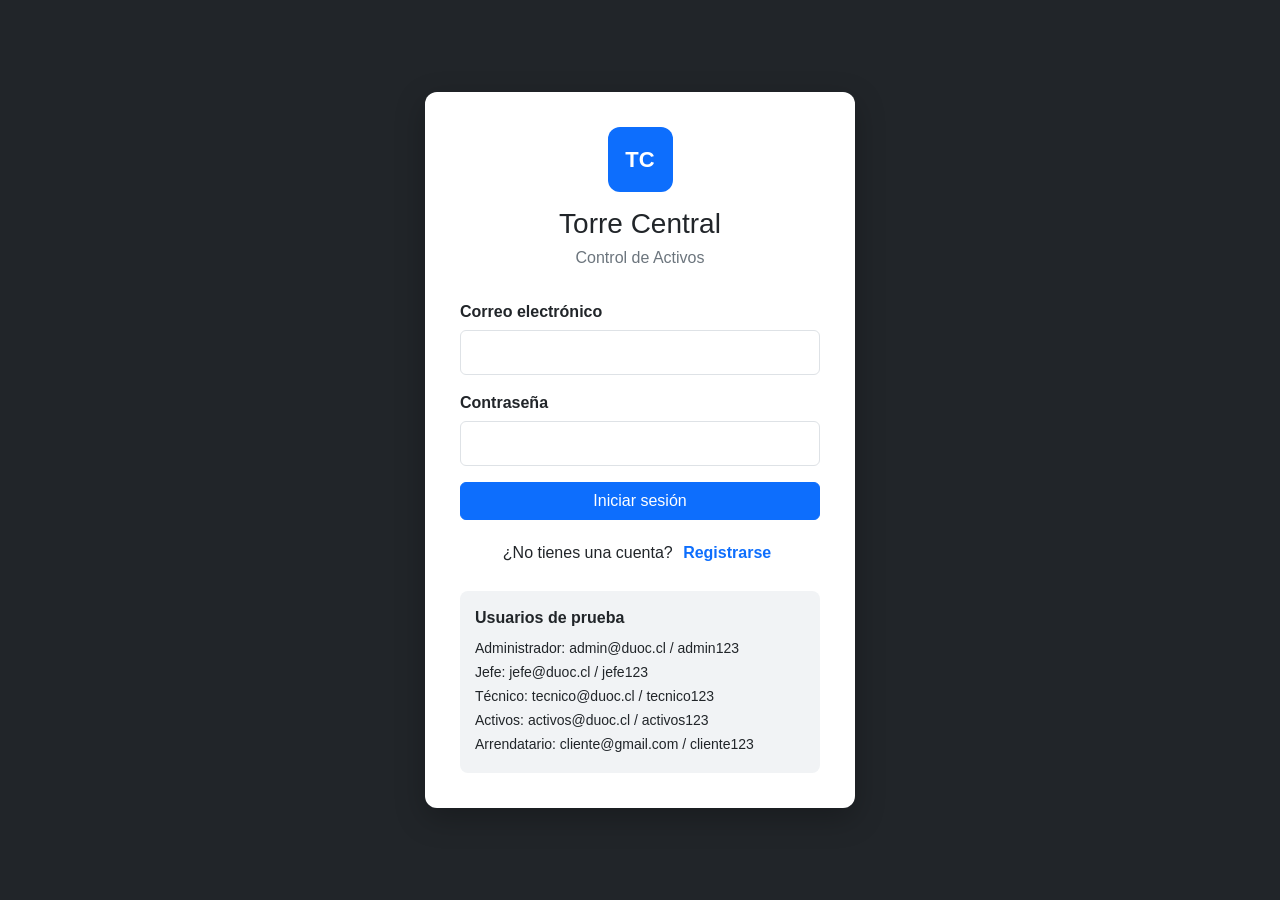
==== index.html @ 4407358e "Add files via upload" ====
<!DOCTYPE html>
<html lang="es">
<head>
    <meta charset="UTF-8">
    <meta name="viewport" content="width=device-width, initial-scale=1.0">
    <title>Torre Central - Control de Activos</title>

    <link href="https://cdn.jsdelivr.net/npm/bootstrap@5.3.3/dist/css/bootstrap.min.css" rel="stylesheet">
    <link rel="stylesheet" href="styles.css">
</head>

<body>

<div id="loginView" class="auth-container">
    <div class="auth-card">

        <div class="logo">
            <div class="logo-icon">TC</div>
            <h1>Torre Central</h1>
            <p>Control de Activos</p>
        </div>

        <form id="loginForm">

            <div class="mb-3">
                <label for="loginCorreo">Correo electrónico</label>
                <input type="email" id="loginCorreo" class="form-control" maxlength="100">
                <div id="errorLoginCorreo" class="error"></div>
            </div>

            <div class="mb-3">
                <label for="loginPassword">Contraseña</label>
                <input type="password" id="loginPassword" class="form-control">
                <div id="errorLoginPassword" class="error"></div>
            </div>

            <div id="loginMensaje" class="mensaje"></div>

            <button type="submit" class="btn btn-primary w-100">
                Iniciar sesión
            </button>

        </form>

        <div class="auth-link">
            ¿No tienes una cuenta?
            <button type="button" onclick="mostrarRegistro()">
                Registrarse
            </button>
        </div>

        <div class="demo-users">
            <p>Usuarios de prueba</p>
            <small>Administrador: admin@duoc.cl / admin123</small>
            <small>Jefe: jefe@duoc.cl / jefe123</small>
            <small>Técnico: tecnico@duoc.cl / tecnico123</small>
            <small>Activos: activos@duoc.cl / activos123</small>
            <small>Arrendatario: cliente@gmail.com / cliente123</small>
        </div>

    </div>
</div>


<div id="registroView" class="auth-container oculto">

    <div class="auth-card registro-card">

        <div class="logo">
            <div class="logo-icon">TC</div>
            <h1>Crear cuenta</h1>
            <p>Torre Central</p>
        </div>

        <form id="registroForm">

            <div class="row">

                <div class="col-md-6 mb-3">
                    <label for="run">RUN</label>
                    <input type="text" id="run" class="form-control" maxlength="9">
                    <div id="errorRun" class="error"></div>
                </div>

                <div class="col-md-6 mb-3">
                    <label for="nombre">Nombre</label>
                    <input type="text" id="nombre" class="form-control" maxlength="50">
                    <div id="errorNombre" class="error"></div>
                </div>

                <div class="col-md-6 mb-3">
                    <label for="apellidos">Apellidos</label>
                    <input type="text" id="apellidos" class="form-control" maxlength="100">
                    <div id="errorApellidos" class="error"></div>
                </div>

                <div class="col-md-6 mb-3">
                    <label for="correo">Correo</label>
                    <input type="email" id="correo" class="form-control" maxlength="100">
                    <div id="errorCorreo" class="error"></div>
                </div>

                <div class="col-md-6 mb-3">
                    <label for="fechaNacimiento">Fecha de nacimiento</label>
                    <input type="date" id="fechaNacimiento" class="form-control">
                </div>

                <div class="col-md-6 mb-3">
                    <label for="direccion">Dirección</label>
                    <input type="text" id="direccion" class="form-control" maxlength="300">
                    <div id="errorDireccion" class="error"></div>
                </div>

                <div class="col-md-6 mb-3">
                    <label for="region">Región</label>
                    <select id="region" class="form-select">
                        <option value="">Seleccione una región</option>
                    </select>
                </div>

                <div class="col-md-6 mb-3">
                    <label for="comuna">Comuna</label>
                    <select id="comuna" class="form-select">
                        <option value="">Seleccione una comuna</option>
                    </select>
                </div>

                <div class="col-md-6 mb-3">
                    <label for="passwordRegistro">Contraseña</label>
                    <input type="password" id="passwordRegistro" class="form-control">
                    <div id="errorPasswordRegistro" class="error"></div>
                </div>

                <div class="col-md-6 mb-3">
                    <label for="confirmarPassword">Confirmar contraseña</label>
                    <input type="password" id="confirmarPassword" class="form-control">
                    <div id="errorConfirmarPassword" class="error"></div>
                </div>

            </div>

            <div id="registroMensaje" class="mensaje"></div>

            <button type="submit" class="btn btn-primary w-100">
                Crear cuenta
            </button>

        </form>

        <div class="auth-link">
            ¿Ya tienes una cuenta?
            <button type="button" onclick="mostrarLogin()">
                Iniciar sesión
            </button>
        </div>

    </div>
</div>


<div id="dashboardView" class="oculto">

    <nav class="navbar navbar-dark bg-dark dashboard-navbar">
        <div class="container-fluid">

            <button class="btn btn-dark menu-button" onclick="toggleSidebar()">
                ☰
            </button>

            <span class="navbar-brand">
                Torre Central
            </span>

            <div class="user-info">
                <span id="usuarioNombre"></span>
                <button class="btn btn-outline-light btn-sm" onclick="cerrarSesion()">
                    Cerrar sesión
                </button>
            </div>

        </div>
    </nav>


    <div class="dashboard-layout">

        <aside id="sidebar" class="sidebar">

            <div class="sidebar-title">
                CONTROL DE ACTIVOS
            </div>

            <button onclick="mostrarSeccion('inicio')">
                 Inicio
            </button>

            <div id="menuSolicitudes">
                <button onclick="mostrarSeccion('solicitudes')">
                     Solicitudes
                </button>
            </div>

            <div id="menuOrdenes">
                <button onclick="mostrarSeccion('ordenes')">
                     Órdenes de trabajo
                </button>
            </div>

            <div id="menuActivos">
                <button onclick="mostrarSeccion('activos')">
                     Activos
                </button>
            </div>

            <div id="menuMantenimientos">
                <button onclick="mostrarSeccion('mantenimientos')">
                     Mantenimientos
                </button>
            </div>

            <div id="menuUsuarios">
                <button onclick="mostrarSeccion('usuarios')">
                     Usuarios
                </button>
            </div>

            <div id="menuReportes">
                <button onclick="mostrarSeccion('reportes')">
                     Reportes
                </button>
            </div>

            <div id="menuFalla">
                <button onclick="mostrarSeccion('reportar')">
                     Reportar falla
                </button>
            </div>

        </aside>


        <main class="main-content">

            <section id="seccionInicio">

                <div class="page-title">
                    <h2>Dashboard</h2>
                    <p id="mensajeBienvenida"></p>
                </div>

                <div class="dashboard-cards">

                    <div class="stat-card">
                        <div>
                            <span>Activos</span>
                            <strong>125</strong>
                        </div>
                    </div>

                    <div class="stat-card">
                        <div>
                            <span>Solicitudes</span>
                            <strong>12</strong>
                        </div>
                    </div>

                    <div class="stat-card">
                        <div>
                            <span>En mantenimiento</span>
                            <strong>8</strong>
                        </div>
                    </div>

                    <div class="stat-card">
                        <div>
                            <span>Alertas</span>
                            <strong>3</strong>
                        </div>
                        <div class="stat-icon">⚠</div>
                    </div>

                </div>

                <div class="content-card">
                    <h4>Resumen del sistema</h4>

                    <p>
                        Torre Central cuenta con un sistema digital para
                        controlar activos, solicitudes de mantenimiento,
                        órdenes de trabajo y usuarios.
                    </p>

                    <div class="alert alert-info">
                        Sistema funcionando correctamente.
                    </div>
                </div>

            </section>


            <section id="seccionSolicitudes" class="dashboard-section oculto">

                <div class="page-title">
                    <h2>Solicitudes de mantenimiento</h2>
                    <p>Gestión de solicitudes realizadas por los arrendatarios.</p>
                </div>

                <div class="content-card">

                    <button class="btn btn-primary mb-3" onclick="mostrarSeccion('reportar')">
                        + Nueva solicitud
                    </button>

                    <div class="table-responsive">

                        <table class="table table-hover">

                            <thead>
                                <tr>
                                    <th>ID</th>
                                    <th>Activo</th>
                                    <th>Descripción</th>
                                    <th>Estado</th>
                                </tr>
                            </thead>

                            <tbody id="tablaSolicitudes"></tbody>

                        </table>

                    </div>

                </div>

            </section>


            <section id="seccionOrdenes" class="dashboard-section oculto">

                <div class="page-title">
                    <h2>Órdenes de trabajo</h2>
                    <p>Órdenes asignadas a técnicos.</p>
                </div>

                <div class="content-card">

                    <div class="order-card">
                        <div>
                            <h5>OT-001 - Ascensor 2</h5>
                            <p>Piso 1</p>
                            <span class="badge bg-warning">
                                En ejecución
                            </span>
                        </div>

                        <button class="btn btn-primary">
                            Ver detalle
                        </button>
                    </div>

                    <div class="order-card">
                        <div>
                            <h5>OT-002 - Generador eléctrico</h5>
                            <p>Sótano</p>
                            <span class="badge bg-success">
                                Finalizada
                            </span>
                        </div>

                        <button class="btn btn-primary">
                            Ver detalle
                        </button>
                    </div>

                </div>

            </section>


            <section id="seccionActivos" class="dashboard-section oculto">

                <div class="page-title">
                    <h2>Catálogo de activos</h2>
                    <p>Inventario digital de Torre Central.</p>
                </div>

                <div class="content-card">

                    <button class="btn btn-primary mb-3">
                        + Nuevo activo
                    </button>

                    <div class="table-responsive">

                        <table class="table table-hover">

                            <thead>
                                <tr>
                                    <th>Código</th>
                                    <th>Nombre</th>
                                    <th>Tipo</th>
                                    <th>Ubicación</th>
                                    <th>Estado</th>
                                </tr>
                            </thead>

                            <tbody id="tablaActivos"></tbody>

                        </table>

                    </div>

                </div>

            </section>


            <section id="seccionMantenimientos" class="dashboard-section oculto">

                <div class="page-title">
                    <h2>Mantenimientos</h2>
                    <p>Programación de mantenimientos preventivos y predictivos.</p>
                </div>

                <div class="content-card">

                    <div class="maintenance-item">
                        <div>
                            <h5>Ascensor 1</h5>
                            <p>Mantenimiento preventivo mensual</p>
                        </div>

                        <span class="badge bg-warning">
                            Próximo
                        </span>
                    </div>

                    <div class="maintenance-item">
                        <div>
                            <h5>Sistema de climatización</h5>
                            <p>Mantenimiento predictivo</p>
                        </div>

                        <span class="badge bg-success">
                            Programado
                        </span>
                    </div>

                </div>

            </section>


            <section id="seccionUsuarios" class="dashboard-section oculto">

                <div class="page-title">
                    <h2>Usuarios</h2>
                    <p>Administración de usuarios del sistema.</p>
                </div>

                <div class="content-card">

                    <div class="table-responsive">

                        <table class="table table-hover">

                            <thead>
                                <tr>
                                    <th>RUN</th>
                                    <th>Nombre</th>
                                    <th>Correo</th>
                                    <th>Rol</th>
                                </tr>
                            </thead>

                            <tbody id="tablaUsuarios"></tbody>

                        </table>

                    </div>

                </div>

            </section>


            <section id="seccionReportes" class="dashboard-section oculto">

                <div class="page-title">
                    <h2>Reportes</h2>
                    <p>Información consolidada para la toma de decisiones.</p>
                </div>

                <div class="dashboard-cards">

                    <div class="report-card">
                        <h5>Costos de mantenimiento</h5>
                        <strong>$4.850.000</strong>
                    </div>

                    <div class="report-card">
                        <h5>Activos críticos</h5>
                        <strong>8</strong>
                    </div>

                    <div class="report-card">
                        <h5>Mantenimientos cumplidos</h5>
                        <strong>82%</strong>
                    </div>

                </div>

                <div class="content-card">

                    <button class="btn btn-success">
                        Exportar reporte
                    </button>

                </div>

            </section>


            <section id="seccionReportar" class="dashboard-section oculto">

                <div class="page-title">
                    <h2>Reportar falla</h2>
                    <p>Ingrese los datos de la falla o reparación solicitada.</p>
                </div>

                <div class="content-card">

                    <form id="formSolicitud">

                        <div class="mb-3">
                            <label>Activo</label>
                            <select id="activoSolicitud" class="form-select">
                                <option value="">Seleccione un activo</option>
                                <option>Ascensor 1</option>
                                <option>Ascensor 2</option>
                                <option>Sistema de Climatización</option>
                                <option>Generador Eléctrico 1</option>
                                <option>Sistema de Seguridad</option>
                            </select>
                        </div>

                        <div class="mb-3">
                            <label>Descripción de la falla</label>
                            <textarea id="descripcionSolicitud"
                                      class="form-control"
                                      maxlength="500"
                                      rows="5"></textarea>
                        </div>

                        <div id="solicitudMensaje" class="mensaje"></div>

                        <button class="btn btn-primary">
                            Enviar solicitud
                        </button>

                    </form>

                </div>

            </section>

        </main>

    </div>

</div>

<script src="validaciones.js"></script>

</body>
</html>
---- styles.css ----
* {
    box-sizing: border-box;
}

body {
    margin: 0;
    font-family: Arial, sans-serif;
    background: #f4f6f9;
    color: #212529;
}

.oculto {
    display: none !important;
}

.auth-container {
    min-height: 100vh;
    display: flex;
    justify-content: center;
    align-items: center;
    background: #212529;
    padding: 20px;
}

.auth-card {
    width: 100%;
    max-width: 430px;
    background: white;
    padding: 35px;
    border-radius: 12px;
    box-shadow: 0 10px 30px rgba(0, 0, 0, 0.25);
}

.registro-card {
    max-width: 850px;
}

.logo {
    text-align: center;
    margin-bottom: 30px;
}

.logo-icon {
    width: 65px;
    height: 65px;
    margin: auto;
    display: flex;
    align-items: center;
    justify-content: center;
    background: #0d6efd;
    color: white;
    border-radius: 12px;
    font-size: 22px;
    font-weight: bold;
}

.logo h1 {
    margin: 15px 0 5px;
    font-size: 28px;
}

.logo p {
    margin: 0;
    color: #6c757d;
}

label {
    font-weight: bold;
    margin-bottom: 6px;
    display: block;
}

.form-control,
.form-select {
    min-height: 45px;
}

.error {
    color: #dc3545;
    font-size: 13px;
    margin-top: 5px;
}

.mensaje {
    margin: 10px 0;
    font-size: 14px;
    font-weight: bold;
}

.auth-link {
    text-align: center;
    margin-top: 20px;
}

.auth-link button {
    border: none;
    background: none;
    color: #0d6efd;
    font-weight: bold;
}

.demo-users {
    margin-top: 25px;
    padding: 15px;
    background: #f1f3f5;
    border-radius: 8px;
}

.demo-users p {
    font-weight: bold;
    margin-bottom: 8px;
}

.demo-users small {
    display: block;
    margin: 3px 0;
}

.dashboard-navbar {
    min-height: 60px;
}

.menu-button {
    font-size: 20px;
}

.user-info {
    display: flex;
    align-items: center;
    gap: 15px;
}

.dashboard-layout {
    display: flex;
    min-height: calc(100vh - 60px);
}

.sidebar {
    width: 250px;
    background: #212529;
    color: white;
    flex-shrink: 0;
    transition: 0.3s;
}

.sidebar-title {
    padding: 20px;
    font-size: 13px;
    font-weight: bold;
    color: #adb5bd;
    border-bottom: 1px solid #343a40;
}

.sidebar button {
    width: 100%;
    border: none;
    background: transparent;
    color: white;
    text-align: left;
    padding: 15px 20px;
    font-size: 15px;
}

.sidebar button:hover {
    background: #343a40;
}

.main-content {
    flex: 1;
    padding: 30px;
    overflow-x: hidden;
}

.page-title {
    margin-bottom: 25px;
}

.page-title h2 {
    margin-bottom: 5px;
}

.page-title p {
    color: #6c757d;
}

.dashboard-cards {
    display: grid;
    grid-template-columns: repeat(4, 1fr);
    gap: 20px;
    margin-bottom: 30px;
}

.stat-card {
    background: white;
    padding: 25px;
    border-radius: 10px;
    box-shadow: 0 2px 8px rgba(0, 0, 0, 0.08);
    display: flex;
    justify-content: space-between;
    align-items: center;
}

.stat-card span {
    display: block;
    color: #6c757d;
    margin-bottom: 5px;
}

.stat-card strong {
    font-size: 30px;
}

.stat-icon {
    font-size: 35px;
}

.content-card {
    background: white;
    padding: 25px;
    border-radius: 10px;
    box-shadow: 0 2px 8px rgba(0, 0, 0, 0.08);
    margin-bottom: 25px;
}

.order-card,
.maintenance-item {
    padding: 20px;
    border: 1px solid #dee2e6;
    border-radius: 8px;
    margin-bottom: 15px;
    display: flex;
    justify-content: space-between;
    align-items: center;
}

.order-card h5,
.maintenance-item h5 {
    margin-bottom: 5px;
}

.order-card p,
.maintenance-item p {
    margin: 0 0 10px;
    color: #6c757d;
}

.report-card {
    background: white;
    padding: 25px;
    border-radius: 10px;
    box-shadow: 0 2px 8px rgba(0, 0, 0, 0.08);
}

.report-card h5 {
    color: #6c757d;
}

.report-card strong {
    font-size: 28px;
}

.table {
    vertical-align: middle;
}

@media (max-width: 992px) {

    .dashboard-cards {
        grid-template-columns: repeat(2, 1fr);
    }

    .sidebar {
        width: 210px;
    }

}

@media (max-width: 768px) {

    .dashboard-layout {
        display: block;
    }

    .sidebar {
        width: 100%;
    }

    .sidebar button {
        padding: 12px 20px;
    }

    .main-content {
        padding: 20px;
    }

    .dashboard-cards {
        grid-template-columns: 1fr;
    }

    .user-info span {
        display: none;
    }

    .order-card,
    .maintenance-item {
        flex-direction: column;
        align-items: flex-start;
        gap: 15px;
    }

}

@media (max-width: 576px) {

    .auth-card {
        padding: 25px 20px;
    }

    .main-content {
        padding: 15px;
    }

    .page-title h2 {
        font-size: 24px;
    }

}
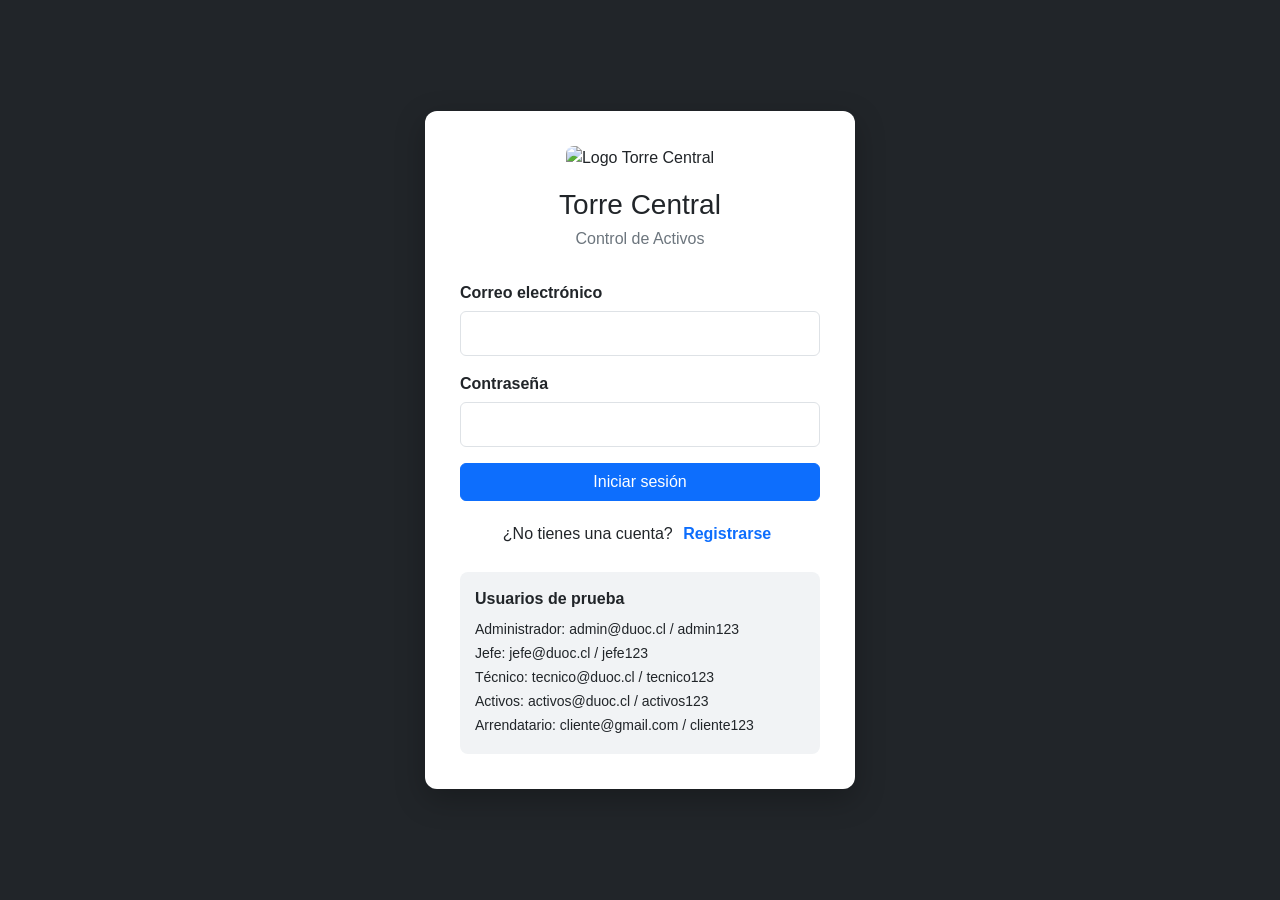
==== commit 0dfc0e53: "Maximiliano: Actualizo el boton ver detalle" ====
--- a/index.html
+++ b/index.html
@@ -1,27 +1,24 @@
+<!---Se actualiza el boton ver detalle para poder ingresar a la opcion--->
 <!DOCTYPE html>
 <html lang="es">
 <head>
     <meta charset="UTF-8">
     <meta name="viewport" content="width=device-width, initial-scale=1.0">
     <title>Torre Central - Control de Activos</title>
-
     <link href="https://cdn.jsdelivr.net/npm/bootstrap@5.3.3/dist/css/bootstrap.min.css" rel="stylesheet">
     <link rel="stylesheet" href="styles.css">
 </head>
-
 <body>
 
 <div id="loginView" class="auth-container">
     <div class="auth-card">
-
         <div class="logo">
-            <div class="logo-icon">TC</div>
+            <img src="https://via.placeholder.com/65" alt="Logo Torre Central" class="mb-2">
             <h1>Torre Central</h1>
             <p>Control de Activos</p>
         </div>
 
         <form id="loginForm">
-
             <div class="mb-3">
                 <label for="loginCorreo">Correo electrónico</label>
                 <input type="email" id="loginCorreo" class="form-control" maxlength="100">
@@ -39,7 +36,6 @@
             <button type="submit" class="btn btn-primary w-100">
                 Iniciar sesión
             </button>
-
         </form>
 
         <div class="auth-link">
@@ -57,25 +53,19 @@
             <small>Activos: activos@duoc.cl / activos123</small>
             <small>Arrendatario: cliente@gmail.com / cliente123</small>
         </div>
-
     </div>
 </div>
 
-
 <div id="registroView" class="auth-container oculto">
-
     <div class="auth-card registro-card">
-
         <div class="logo">
-            <div class="logo-icon">TC</div>
+            <img src="https://via.placeholder.com/65" alt="Logo Torre Central" class="mb-2">
             <h1>Crear cuenta</h1>
             <p>Torre Central</p>
         </div>
 
         <form id="registroForm">
-
             <div class="row">
-
                 <div class="col-md-6 mb-3">
                     <label for="run">RUN</label>
                     <input type="text" id="run" class="form-control" maxlength="9">
@@ -136,7 +126,6 @@
                     <input type="password" id="confirmarPassword" class="form-control">
                     <div id="errorConfirmarPassword" class="error"></div>
                 </div>
-
             </div>
 
             <div id="registroMensaje" class="mensaje"></div>
@@ -144,7 +133,6 @@
             <button type="submit" class="btn btn-primary w-100">
                 Crear cuenta
             </button>
-
         </form>
 
         <div class="auth-link">
@@ -153,103 +141,90 @@
                 Iniciar sesión
             </button>
         </div>
-
     </div>
 </div>
 
-
 <div id="dashboardView" class="oculto">
-
     <nav class="navbar navbar-dark bg-dark dashboard-navbar">
-        <div class="container-fluid">
-
-            <button class="btn btn-dark menu-button" onclick="toggleSidebar()">
+        <div class="container-fluid position-relative d-flex justify-content-between align-items-center">
+            <button class="btn btn-dark menu-button z-1" onclick="toggleSidebar()">
                 ☰
             </button>
 
-            <span class="navbar-brand">
+            <span class="navbar-brand position-absolute start-50 translate-middle-x m-0 fw-bold">
                 Torre Central
             </span>
 
-            <div class="user-info">
-                <span id="usuarioNombre"></span>
+            <div class="user-info d-flex align-items-center gap-2 z-1">
+                <span id="usuarioNombre" class="text-white small"></span>
                 <button class="btn btn-outline-light btn-sm" onclick="cerrarSesion()">
                     Cerrar sesión
                 </button>
             </div>
-
         </div>
     </nav>
 
-
     <div class="dashboard-layout">
-
         <aside id="sidebar" class="sidebar">
-
             <div class="sidebar-title">
                 CONTROL DE ACTIVOS
             </div>
 
             <button onclick="mostrarSeccion('inicio')">
-                 Inicio
+                Inicio
             </button>
 
             <div id="menuSolicitudes">
                 <button onclick="mostrarSeccion('solicitudes')">
-                     Solicitudes
+                    Solicitudes
                 </button>
             </div>
 
             <div id="menuOrdenes">
                 <button onclick="mostrarSeccion('ordenes')">
-                     Órdenes de trabajo
+                    Órdenes de trabajo
                 </button>
             </div>
 
             <div id="menuActivos">
                 <button onclick="mostrarSeccion('activos')">
-                     Activos
+                    Activos
                 </button>
             </div>
 
             <div id="menuMantenimientos">
                 <button onclick="mostrarSeccion('mantenimientos')">
-                     Mantenimientos
+                    Mantenimientos
                 </button>
             </div>
 
             <div id="menuUsuarios">
                 <button onclick="mostrarSeccion('usuarios')">
-                     Usuarios
+                    Usuarios
                 </button>
             </div>
 
             <div id="menuReportes">
                 <button onclick="mostrarSeccion('reportes')">
-                     Reportes
+                    Reportes
                 </button>
             </div>
 
             <div id="menuFalla">
                 <button onclick="mostrarSeccion('reportar')">
-                     Reportar falla
-                </button>
-            </div>
-
+                    Reportar falla
+                </button>
+            </div>
         </aside>
 
-
         <main class="main-content">
-
             <section id="seccionInicio">
-
                 <div class="page-title">
                     <h2>Dashboard</h2>
                     <p id="mensajeBienvenida"></p>
                 </div>
 
                 <div class="dashboard-cards">
-
                     <div class="stat-card">
                         <div>
                             <span>Activos</span>
@@ -278,43 +253,34 @@
                         </div>
                         <div class="stat-icon">⚠</div>
                     </div>
-
                 </div>
 
                 <div class="content-card">
                     <h4>Resumen del sistema</h4>
-
                     <p>
                         Torre Central cuenta con un sistema digital para
                         controlar activos, solicitudes de mantenimiento,
                         órdenes de trabajo y usuarios.
                     </p>
-
                     <div class="alert alert-info">
                         Sistema funcionando correctamente.
                     </div>
                 </div>
-
-            </section>
-
+            </section>
 
             <section id="seccionSolicitudes" class="dashboard-section oculto">
-
                 <div class="page-title">
                     <h2>Solicitudes de mantenimiento</h2>
                     <p>Gestión de solicitudes realizadas por los arrendatarios.</p>
                 </div>
 
                 <div class="content-card">
-
                     <button class="btn btn-primary mb-3" onclick="mostrarSeccion('reportar')">
                         + Nueva solicitud
                     </button>
 
                     <div class="table-responsive">
-
                         <table class="table table-hover">
-
                             <thead>
                                 <tr>
                                     <th>ID</th>
@@ -323,37 +289,29 @@
                                     <th>Estado</th>
                                 </tr>
                             </thead>
-
                             <tbody id="tablaSolicitudes"></tbody>
-
                         </table>
-
-                    </div>
-
-                </div>
-
-            </section>
-
+                    </div>
+                </div>
+            </section>
 
             <section id="seccionOrdenes" class="dashboard-section oculto">
-
                 <div class="page-title">
                     <h2>Órdenes de trabajo</h2>
                     <p>Órdenes asignadas a técnicos.</p>
                 </div>
 
                 <div class="content-card">
-
                     <div class="order-card">
                         <div>
                             <h5>OT-001 - Ascensor 2</h5>
                             <p>Piso 1</p>
-                            <span class="badge bg-warning">
+                            <span class="badge bg-warning text-dark">
                                 En ejecución
                             </span>
                         </div>
 
-                        <button class="btn btn-primary">
+                        <button class="btn btn-primary" onclick="verDetalleOrden('OT-001', 'Ascensor 2', 'Piso 1', 'En ejecución', 'Falla en sistema electromecánico de apertura de puertas.')">
                             Ver detalle
                         </button>
                     </div>
@@ -367,33 +325,26 @@
                             </span>
                         </div>
 
-                        <button class="btn btn-primary">
+                        <button class="btn btn-primary" onclick="verDetalleOrden('OT-002', 'Generador eléctrico', 'Sótano', 'Finalizada', 'Mantenimiento preventivo y cambio de filtros completado.')">
                             Ver detalle
                         </button>
                     </div>
-
-                </div>
-
-            </section>
-
+                </div>
+            </section>
 
             <section id="seccionActivos" class="dashboard-section oculto">
-
                 <div class="page-title">
                     <h2>Catálogo de activos</h2>
                     <p>Inventario digital de Torre Central.</p>
                 </div>
 
                 <div class="content-card">
-
                     <button class="btn btn-primary mb-3">
                         + Nuevo activo
                     </button>
 
                     <div class="table-responsive">
-
                         <table class="table table-hover">
-
                             <thead>
                                 <tr>
                                     <th>Código</th>
@@ -403,34 +354,25 @@
                                     <th>Estado</th>
                                 </tr>
                             </thead>
-
                             <tbody id="tablaActivos"></tbody>
-
                         </table>
-
-                    </div>
-
-                </div>
-
-            </section>
-
+                    </div>
+                </div>
+            </section>
 
             <section id="seccionMantenimientos" class="dashboard-section oculto">
-
                 <div class="page-title">
                     <h2>Mantenimientos</h2>
                     <p>Programación de mantenimientos preventivos y predictivos.</p>
                 </div>
 
                 <div class="content-card">
-
                     <div class="maintenance-item">
                         <div>
                             <h5>Ascensor 1</h5>
                             <p>Mantenimiento preventivo mensual</p>
                         </div>
-
-                        <span class="badge bg-warning">
+                        <span class="badge bg-warning text-dark">
                             Próximo
                         </span>
                     </div>
@@ -440,30 +382,22 @@
                             <h5>Sistema de climatización</h5>
                             <p>Mantenimiento predictivo</p>
                         </div>
-
                         <span class="badge bg-success">
                             Programado
                         </span>
                     </div>
-
-                </div>
-
-            </section>
-
+                </div>
+            </section>
 
             <section id="seccionUsuarios" class="dashboard-section oculto">
-
                 <div class="page-title">
                     <h2>Usuarios</h2>
                     <p>Administración de usuarios del sistema.</p>
                 </div>
 
                 <div class="content-card">
-
                     <div class="table-responsive">
-
                         <table class="table table-hover">
-
                             <thead>
                                 <tr>
                                     <th>RUN</th>
@@ -472,27 +406,19 @@
                                     <th>Rol</th>
                                 </tr>
                             </thead>
-
                             <tbody id="tablaUsuarios"></tbody>
-
                         </table>
-
-                    </div>
-
-                </div>
-
-            </section>
-
+                    </div>
+                </div>
+            </section>
 
             <section id="seccionReportes" class="dashboard-section oculto">
-
                 <div class="page-title">
                     <h2>Reportes</h2>
                     <p>Información consolidada para la toma de decisiones.</p>
                 </div>
 
                 <div class="dashboard-cards">
-
                     <div class="report-card">
                         <h5>Costos de mantenimiento</h5>
                         <strong>$4.850.000</strong>
@@ -507,33 +433,34 @@
                         <h5>Mantenimientos cumplidos</h5>
                         <strong>82%</strong>
                     </div>
-
-                </div>
-
-                <div class="content-card">
-
+                </div>
+
+                <div class="content-card">
                     <button class="btn btn-success">
                         Exportar reporte
                     </button>
-
-                </div>
-
-            </section>
-
+                </div>
+            </section>
 
             <section id="seccionReportar" class="dashboard-section oculto">
-
                 <div class="page-title">
                     <h2>Reportar falla</h2>
                     <p>Ingrese los datos de la falla o reparación solicitada.</p>
                 </div>
 
-                <div class="content-card">
-
+                <div class="content-card mb-4">
+                    <h5>Instrucciones de reporte:</h5>
+                    <ul>
+                        <li>Compruebe la ubicación física del activo antes de hacer la solicitud.</li>
+                        <li>Indique cualquier ruido, fuga o falla electromecánica observada.</li>
+                        <li>Las solicitudes urgentes serán revisadas en un plazo máximo de 2 horas.</li>
+                    </ul>
+                </div>
+
+                <div class="content-card">
                     <form id="formSolicitud">
-
                         <div class="mb-3">
-                            <label>Activo</label>
+                            <label for="activoSolicitud">Activo</label>
                             <select id="activoSolicitud" class="form-select">
                                 <option value="">Seleccione un activo</option>
                                 <option>Ascensor 1</option>
@@ -545,32 +472,43 @@
                         </div>
 
                         <div class="mb-3">
-                            <label>Descripción de la falla</label>
-                            <textarea id="descripcionSolicitud"
-                                      class="form-control"
-                                      maxlength="500"
-                                      rows="5"></textarea>
+                            <label for="descripcionSolicitud">Descripción de la falla</label>
+                            <textarea id="descripcionSolicitud" class="form-control" maxlength="500" rows="5"></textarea>
                         </div>
 
                         <div id="solicitudMensaje" class="mensaje"></div>
 
-                        <button class="btn btn-primary">
+                        <button type="submit" class="btn btn-primary">
                             Enviar solicitud
                         </button>
-
                     </form>
-
-                </div>
-
-            </section>
-
+                </div>
+            </section>
         </main>
-
     </div>
-
 </div>
 
+<div class="modal fade" id="modalDetalleOrden" tabindex="-1" aria-hidden="true">
+  <div class="modal-dialog modal-dialog-centered">
+    <div class="modal-content">
+      <div class="modal-header">
+        <h5 class="modal-title" id="modalDetalleTitulo">Detalle de Orden</h5>
+        <button type="button" class="btn-close" data-bs-dismiss="modal" aria-label="Close"></button>
+      </div>
+      <div class="modal-body">
+        <p><strong>Ubicación:</strong> <span id="modalDetalleUbicacion"></span></p>
+        <p><strong>Estado:</strong> <span id="modalDetalleEstado"></span></p>
+        <p><strong>Descripción:</strong></p>
+        <p id="modalDetalleDescripcion" class="text-muted"></p>
+      </div>
+      <div class="modal-footer">
+        <button type="button" class="btn btn-secondary" data-bs-dismiss="modal">Cerrar</button>
+      </div>
+    </div>
+  </div>
+</div>
+
+<script src="https://cdn.jsdelivr.net/npm/bootstrap@5.3.3/dist/js/bootstrap.bundle.min.js"></script>
 <script src="validaciones.js"></script>
-
 </body>
 </html>
--- a/styles.css
+++ b/styles.css
@@ -40,22 +40,12 @@
     margin-bottom: 30px;
 }
 
-.logo-icon {
-    width: 65px;
-    height: 65px;
-    margin: auto;
-    display: flex;
-    align-items: center;
-    justify-content: center;
-    background: #0d6efd;
-    color: white;
-    border-radius: 12px;
-    font-size: 22px;
-    font-weight: bold;
+.logo img {
+    border-radius: 8px;
 }
 
 .logo h1 {
-    margin: 15px 0 5px;
+    margin: 10px 0 5px;
     font-size: 28px;
 }
 
@@ -141,6 +131,10 @@
     color: white;
     flex-shrink: 0;
     transition: 0.3s;
+}
+
+.sidebar.cerrada {
+    margin-left: -250px;
 }
 
 .sidebar-title {
@@ -264,7 +258,6 @@
 }
 
 @media (max-width: 992px) {
-
     .dashboard-cards {
         grid-template-columns: repeat(2, 1fr);
     }
@@ -272,11 +265,9 @@
     .sidebar {
         width: 210px;
     }
-
 }
 
 @media (max-width: 768px) {
-
     .dashboard-layout {
         display: block;
     }
@@ -307,11 +298,9 @@
         align-items: flex-start;
         gap: 15px;
     }
-
 }
 
 @media (max-width: 576px) {
-
     .auth-card {
         padding: 25px 20px;
     }
@@ -323,5 +312,4 @@
     .page-title h2 {
         font-size: 24px;
     }
-
 }
